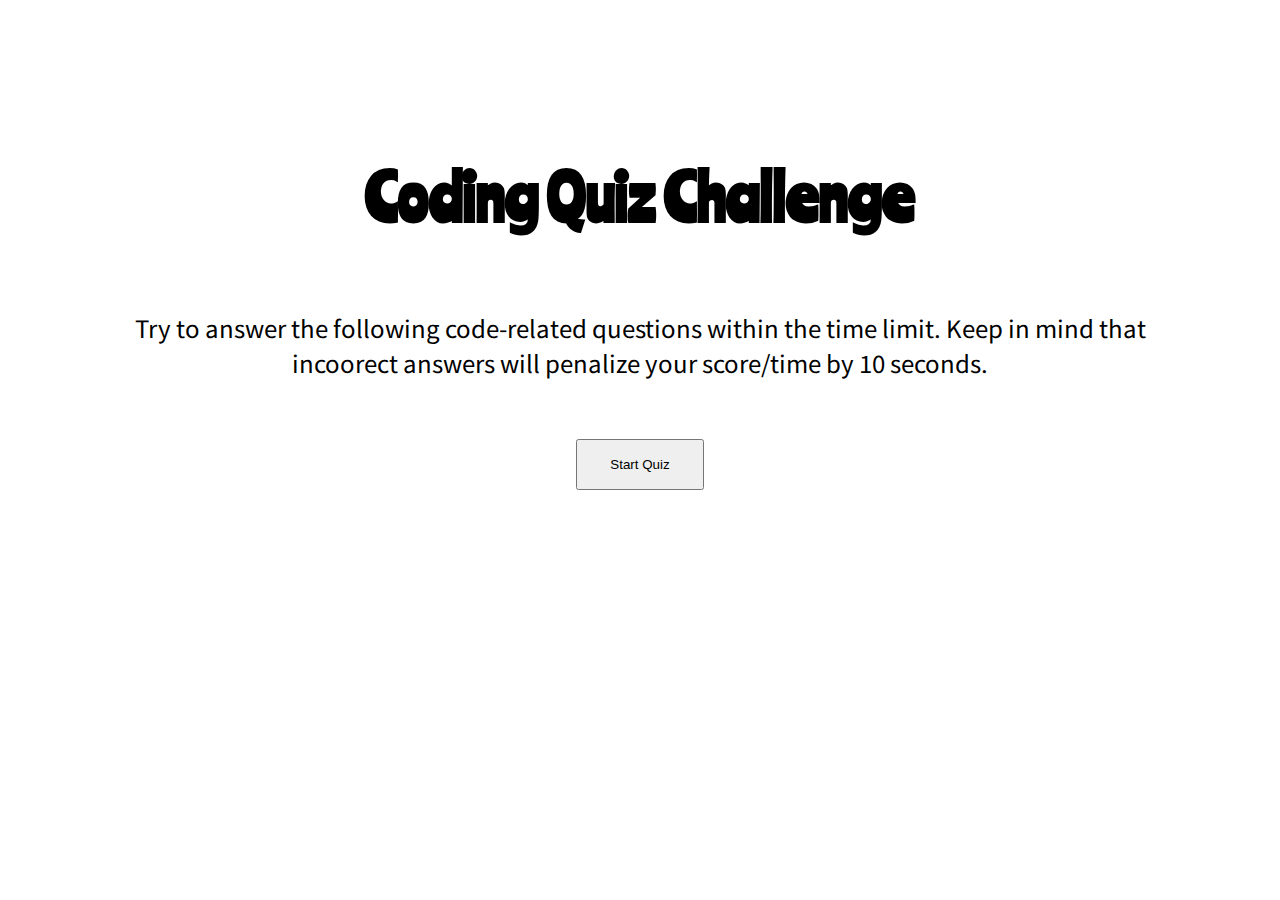
==== index.html @ 41b77495 "Initial commit, Index, CSS, JS pages. New README." ====
<!DOCTYPE html>
<html lang="en">
<head>
    <meta charset="UTF-8">
    <meta name="viewport" content="width=device-width, initial-scale=1.0">
    <title>Code Quiz</title>
    <link href="https://fonts.googleapis.com/css2?family=Noto+Sans+TC:wght@400;900&family=Ranchers&display=swap" rel="stylesheet">
    <link rel="stylesheet" href="https://stackpath.bootstrapcdn.com/bootstrap/4.5.0/css/bootstrap.min.css" integrity="sha384-9aIt2nRpC12Uk9gS9baDl411NQApFmC26EwAOH8WgZl5MYYxFfc+NcPb1dKGj7Sk" crossorigin="anonymous">
    <link rel="stylesheet" href="style.css">
</head>
<body>
<h1 class="header">Coding Quiz Challenge</h1>
<p>Try to answer the following code-related questions within the time limit. Keep in mind that incoorect answers will penalize your score/time by 10 seconds.</p>
<br>
<div>
    <button type="button" class="btn btn-primary btn-lg mx-" id="start-button">Start Quiz</button>
</div>
    <script src="script.js"></script>
</body>
</html>
---- style.css ----
*, 
*::before,
*::after {
    box-sizing: border-box;
}

.header {
    font-family: 'Ranchers', cursive;
    font-size: 4rem;
    padding: 2rem
    
}
html {
    margin: 5rem 5rem;
}
body {
    font-family: 'Noto Sans TC', sans-serif;
    font-size: 1.5rem;
    text-align: center;
    padding-bottom: 2rem;
}
.btn {
    margin: 0 auto;
    display: block;
    padding: 1rem 2rem;
}
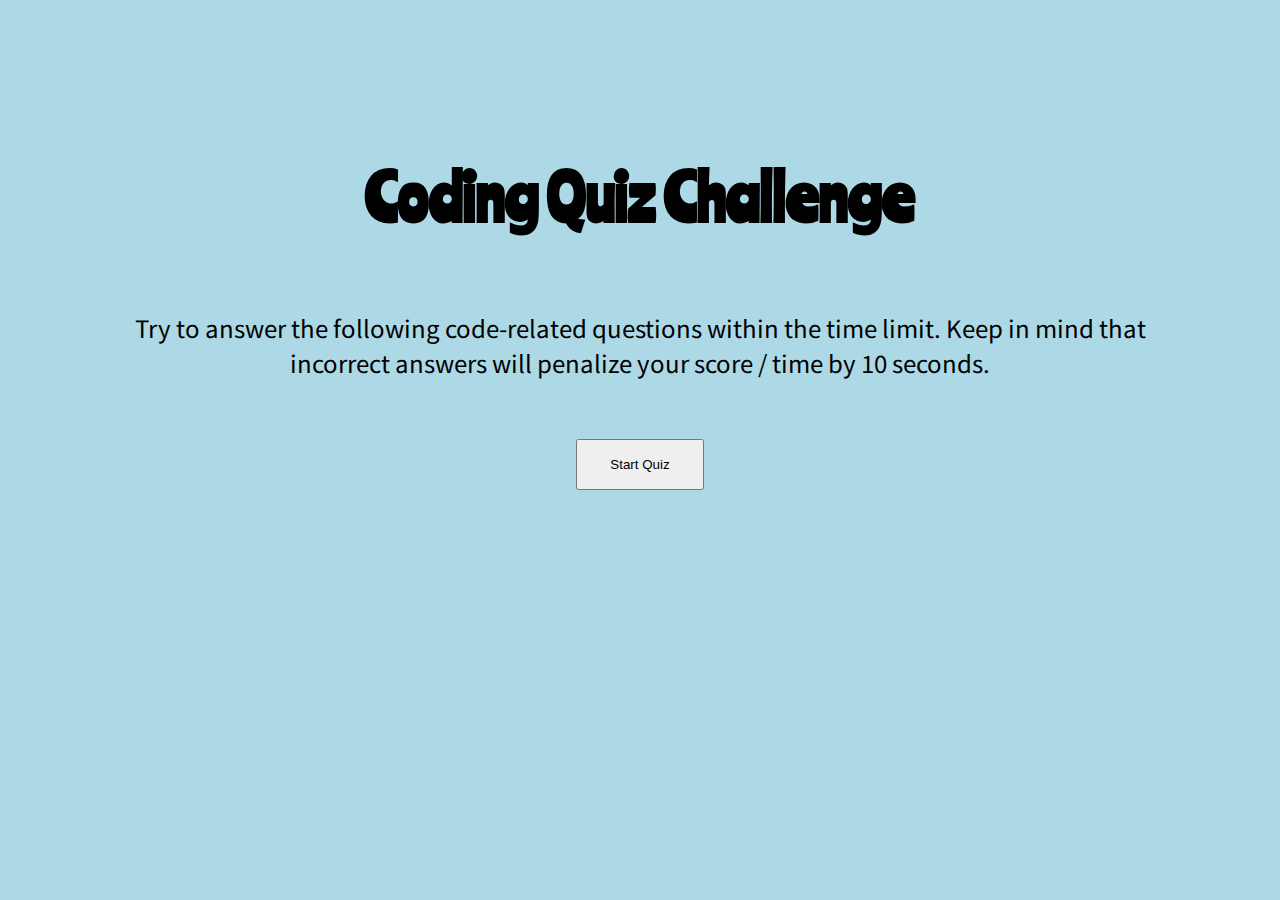
==== commit 9b1ccad8: "Add Media Query to CSS, add JS." ====
--- a/index.html
+++ b/index.html
@@ -10,10 +10,25 @@
 </head>
 <body>
 <h1 class="header">Coding Quiz Challenge</h1>
-<p>Try to answer the following code-related questions within the time limit. Keep in mind that incoorect answers will penalize your score/time by 10 seconds.</p>
+<p>Try to answer the following code-related questions within the time limit. Keep in mind that incorrect answers will penalize your score / time by 10 seconds.</p>
 <br>
-<div>
-    <button type="button" class="btn btn-primary btn-lg mx-" id="start-button">Start Quiz</button>
+<div class="start-button">
+    <button type="button" class="btn btn-primary btn-lg mx-" id="start">Start Quiz</button>
+</div>
+
+<div id="quiz" style ="display: none;">
+    <div id="question">
+        <div id="timer"></div>
+    </div>
+    <div id="choices">
+        <div class="choice" id="A" onlcick="checkAnswer('A')">A</div>"
+        <div class="choice" id="B" onlcick="checkAnswer('B')">B</div>"
+        <div class="choice" id="C" onlcick="checkAnswer('C')">C</div>"
+        <div class="choice" id="D" onlcick="checkAnswer('D')">D</div>"
+    </div>
+</div>
+<div id="score">
+
 </div>
     <script src="script.js"></script>
 </body>
--- a/style.css
+++ b/style.css
@@ -13,14 +13,30 @@
 html {
     margin: 5rem 5rem;
 }
+    
 body {
     font-family: 'Noto Sans TC', sans-serif;
     font-size: 1.5rem;
     text-align: center;
     padding-bottom: 2rem;
+    background-color: #add8e6;
+
 }
 .btn {
     margin: 0 auto;
     display: block;
     padding: 1rem 2rem;
 }
+
+@media screen and (max-width: 768px) {
+    
+    html, body {
+        margin: 1.25rem;
+        font-size: 1rem;
+    }
+
+    .header {
+        font-size: 2.5rem
+    }
+
+}
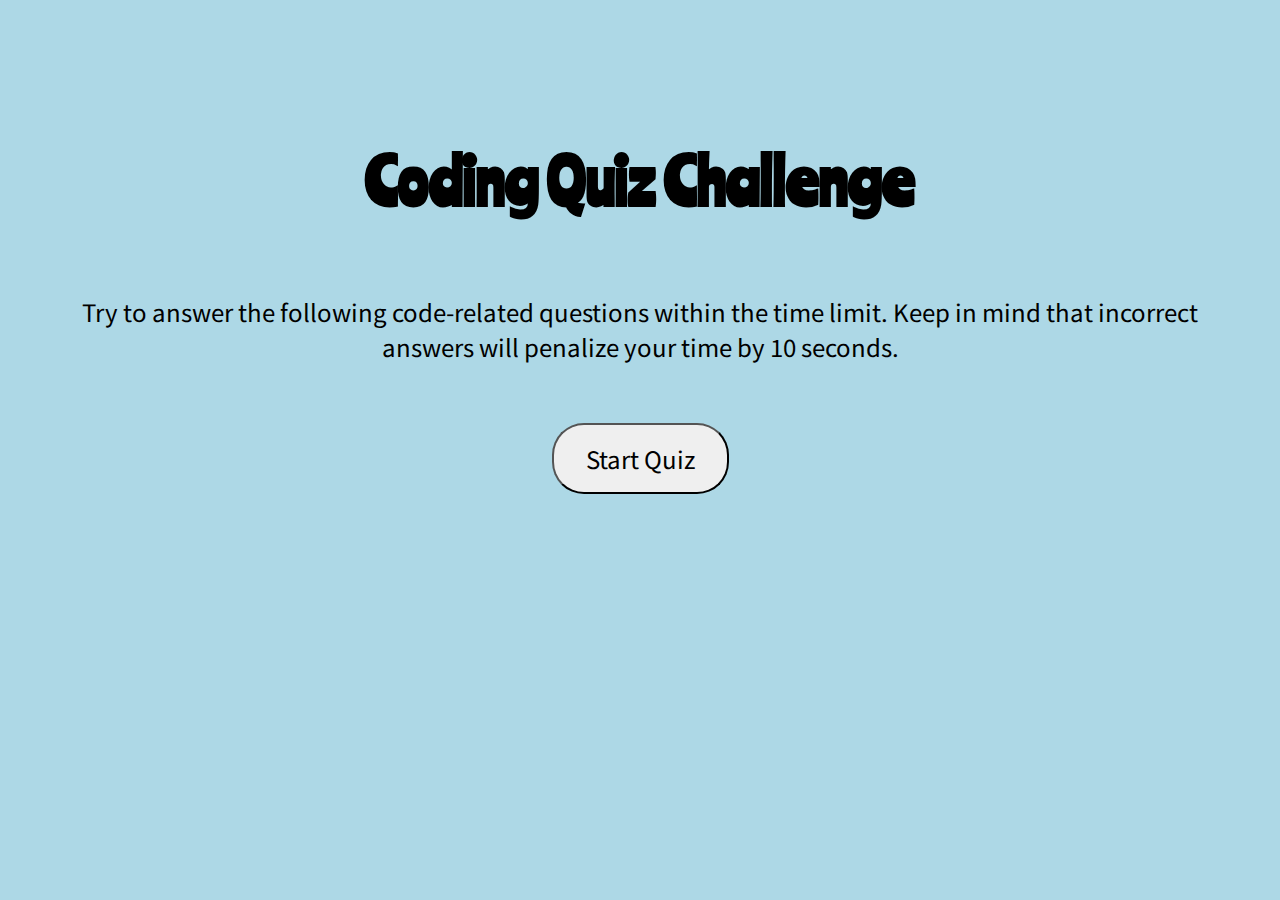
==== commit badf6c29: "Adjustment to JS. Still need timer, final score, localStoage." ====
--- a/index.html
+++ b/index.html
@@ -6,30 +6,63 @@
     <title>Code Quiz</title>
     <link href="https://fonts.googleapis.com/css2?family=Noto+Sans+TC:wght@400;900&family=Ranchers&display=swap" rel="stylesheet">
     <link rel="stylesheet" href="https://stackpath.bootstrapcdn.com/bootstrap/4.5.0/css/bootstrap.min.css" integrity="sha384-9aIt2nRpC12Uk9gS9baDl411NQApFmC26EwAOH8WgZl5MYYxFfc+NcPb1dKGj7Sk" crossorigin="anonymous">
+    <script
+  src="https://code.jquery.com/jquery-3.5.1.min.js"
+  integrity="sha256-9/aliU8dGd2tb6OSsuzixeV4y/faTqgFtohetphbbj0="
+  crossorigin="anonymous"></script>
     <link rel="stylesheet" href="style.css">
 </head>
+
 <body>
-<h1 class="header">Coding Quiz Challenge</h1>
-<p>Try to answer the following code-related questions within the time limit. Keep in mind that incorrect answers will penalize your score / time by 10 seconds.</p>
-<br>
-<div class="start-button">
-    <button type="button" class="btn btn-primary btn-lg mx-" id="start">Start Quiz</button>
-</div>
+    <!-- Start Page-->
+    <div id="startpage" class="startpage-container">
+        <h1 class="header">Coding Quiz Challenge</h1>
+            <p>Try to answer the following code-related questions within the time limit. Keep in mind that incorrect answers will penalize your time by 10 seconds.</p>
+            <br>
+            <div class="start-button">
+                <button type="button" class="btn btn-primary btn-md mx-auto" id="start-button">Start Quiz</button>
+            </div>
+    </div>
 
-<div id="quiz" style ="display: none;">
-    <div id="question">
-        <div id="timer"></div>
+    <!-- Quiz Questions-->
+    <div id="quiz" class="quiz-container hide">
+        <div id="questions">
+            <div id="question">
+                <p>Insert question here.</p>
+            </div>
+
+            <div id="choices">
+                <button class="choice btn btn-secondary btn-light btn-lg btn-block" id="A">A</button>
+                <button class="choice btn btn-secondary btn-light btn-lg btn-block" id="B">B</button>
+                <button class="choice btn btn-secondary btn-light btn-lg btn-block" id="C">C</button>
+                <button class="choice btn btn-secondary btn-light btn-lg btn-block" id="D">D</button>
+            </div>
+        </div>
     </div>
-    <div id="choices">
-        <div class="choice" id="A" onlcick="checkAnswer('A')">A</div>"
-        <div class="choice" id="B" onlcick="checkAnswer('B')">B</div>"
-        <div class="choice" id="C" onlcick="checkAnswer('C')">C</div>"
-        <div class="choice" id="D" onlcick="checkAnswer('D')">D</div>"
+
+    <!-- Time Clock and Score --> 
+    <div id="timescore" class="timescore-container row hide">
+        <div class="col-md-6" id="timer-box">
+            <p class="countdown">TIMER</p>
+            <span id="timer"></span>  
+        </div>
+
+        <div class="col-md-6" id="score-box">
+            <p>SCORE</p>
+            <p id="score"><span id=correct></span></p>
+        </div>
     </div>
-</div>
-<div id="score">
 
-</div>
+     <!-- Final Score --> 
+     <div class="final-container hide" id="final">
+         <div class="final-score row" id="final-score">
+             <div class="div">
+
+             </div>
+         </div>
+
+     </div>
+
     <script src="script.js"></script>
 </body>
 </html>--- a/style.css
+++ b/style.css
@@ -1,17 +1,16 @@
-*, 
-*::before,
-*::after {
+*, *::before, *::after {
     box-sizing: border-box;
+    font-family: 'Noto Sans TC', sans-serif;
 }
 
 .header {
     font-family: 'Ranchers', cursive;
     font-size: 4rem;
-    padding: 2rem
-    
+    padding: 2rem;
 }
+
 html {
-    margin: 5rem 5rem;
+    margin: 4rem 2rem;
 }
     
 body {
@@ -22,14 +21,54 @@
     background-color: #add8e6;
 
 }
-.btn {
+
+#question {
+  font-size: 1.75rem;
+  padding-top: 2rem;
+  padding-bottom: 1rem;
+}
+  
+
+#start-button {
     margin: 0 auto;
     display: block;
     padding: 1rem 2rem;
+    border-radius: 2rem;
+    font-size: 1.5rem;
+}
+
+.btn-lg {
+    margin: 1rem 1rem;
+    padding: 1rem;
+    box-shadow: 0  0.25rem .5rem 0;
+    border-radius: 1.5rem;
+}
+.timescore-container p {
+  font-family: 'Ranchers', cursive;
+}
+
+#timer-box, #score-box {
+    border: 10px;
+    border-color: #000000;
+    padding: 2rem 2rem;
+    background-color: #d3d3d3;
+}
+
+.hide {
+    display: none;
+}
+
+.correct {
+    background-color: rgba(25, 219, 25, 0.76);
+}
+
+.wrong {
+    background-color: rgba(180, 26, 26, 0.925);
+
 }
 
 @media screen and (max-width: 768px) {
-    
+
     html, body {
         margin: 1.25rem;
         font-size: 1rem;
@@ -39,4 +78,7 @@
         font-size: 2.5rem
     }
 
+    #question {
+        font-size: 1.25rem;
+    }
 }
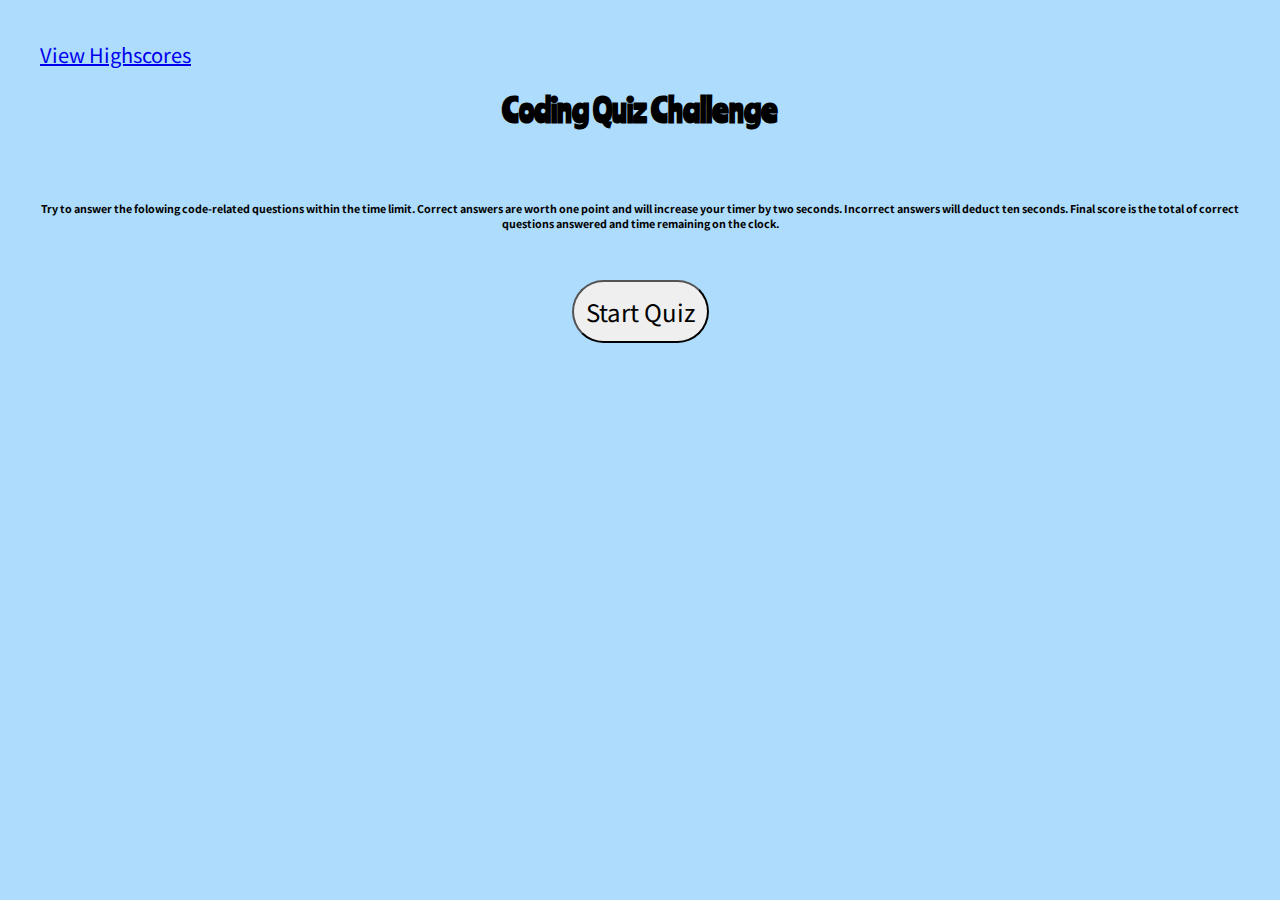
==== commit e77e9683: "Redo of js file, HTML & CSS tweaks. Qs in own JS file." ====
--- a/index.html
+++ b/index.html
@@ -1,68 +1,58 @@
 <!DOCTYPE html>
 <html lang="en">
-<head>
-    <meta charset="UTF-8">
-    <meta name="viewport" content="width=device-width, initial-scale=1.0">
-    <title>Code Quiz</title>
-    <link href="https://fonts.googleapis.com/css2?family=Noto+Sans+TC:wght@400;900&family=Ranchers&display=swap" rel="stylesheet">
-    <link rel="stylesheet" href="https://stackpath.bootstrapcdn.com/bootstrap/4.5.0/css/bootstrap.min.css" integrity="sha384-9aIt2nRpC12Uk9gS9baDl411NQApFmC26EwAOH8WgZl5MYYxFfc+NcPb1dKGj7Sk" crossorigin="anonymous">
-    <script
-  src="https://code.jquery.com/jquery-3.5.1.min.js"
-  integrity="sha256-9/aliU8dGd2tb6OSsuzixeV4y/faTqgFtohetphbbj0="
-  crossorigin="anonymous"></script>
-    <link rel="stylesheet" href="style.css">
-</head>
 
-<body>
-    <!-- Start Page-->
-    <div id="startpage" class="startpage-container">
-        <h1 class="header">Coding Quiz Challenge</h1>
-            <p>Try to answer the following code-related questions within the time limit. Keep in mind that incorrect answers will penalize your time by 10 seconds.</p>
-            <br>
-            <div class="start-button">
-                <button type="button" class="btn btn-primary btn-md mx-auto" id="start-button">Start Quiz</button>
+    <head>
+        <meta charset="UTF-8">
+        <meta name="viewport" content="width=device-width, initial-scale=1.0">
+        <link rel="stylesheet" href="https://stackpath.bootstrapcdn.com/bootstrap/4.5.0/css/bootstrap.min.css" integrity="sha384-9aIt2nRpC12Uk9gS9baDl411NQApFmC26EwAOH8WgZl5MYYxFfc+NcPb1dKGj7Sk" crossorigin="anonymous">
+        <link href="https://fonts.googleapis.com/css2?family=Noto+Sans+TC:wght@400;900&family=Ranchers&display=swap" rel="stylesheet">
+        <link rel="stylesheet" type="text/css" href="style.css">
+        <title>Code Quiz</title>
+    </head>
+
+    <body>
+        <!-- High Scores link & Timer -- Timer hidden at page load -->
+        <div class="container">
+            <div class="row">
+                <div class="col-md-9" id="highscore">
+                    <a id="highscore" href="#">View Highscores</a></div>
+                <div class="col-md-3" id="timer"><span id="time"></span></div>
             </div>
-    </div>
-
-    <!-- Quiz Questions-->
-    <div id="quiz" class="quiz-container hide">
-        <div id="questions">
-            <div id="question">
-                <p>Insert question here.</p>
-            </div>
-
-            <div id="choices">
-                <button class="choice btn btn-secondary btn-light btn-lg btn-block" id="A">A</button>
-                <button class="choice btn btn-secondary btn-light btn-lg btn-block" id="B">B</button>
-                <button class="choice btn btn-secondary btn-light btn-lg btn-block" id="C">C</button>
-                <button class="choice btn btn-secondary btn-light btn-lg btn-block" id="D">D</button>
             </div>
         </div>
-    </div>
+        <!-- Questions & Answer Choices -- hidden at page load -->
+        <div class="container question-container">
+            <div class="row">
+                <div class="col-md-12 col-lg-10">
+                    <h3 id="question"></h3>
+                    <div id="answers">
+                        <button type="button" class="btn btn-secondary btn-light btn-block" id="answerA"></button>
+                        <button type="button" class="btn btn-secondary btn-light btn-block" id="answerB"></button>
+                        <button type="button" class="btn btn-secondary btn-light btn-block" id="answerC"></button>
+                        <button type="button" class="btn btn-secondary btn-light btn-block" id="answerD"></button>
+                    </div>
+                    
+                   <!-- Starting Page --> 
+                    <div id="message">
+                        <h1 id="title">Coding Quiz Challenge</h1>
+                        <br>
+                        <h6>Try to answer the folowing code-related questions within the time limit. Correct answers are worth one point and will increase your timer by two seconds. Incorrect answers will deduct ten seconds. Final score is the total of correct questions answered and time remaining on the clock.</h6>
+                    </div>
+                    <br>
+                    <div class="col-xs-12 col-sm-12 col-md-12">
+                        <button type="button" class="btn btn-primary btn-lg" id="startBtn">Start Quiz</button>
+                    </div>
+                </div>
+            </div>
+        </div>
+        
+        
+            <script src="https://code.jquery.com/jquery-3.5.1.slim.min.js" integrity="sha384-DfXdz2htPH0lsSSs5nCTpuj/zy4C+OGpamoFVy38MVBnE+IbbVYUew+OrCXaRkfj" crossorigin="anonymous"></script>
+            <script src="https://cdn.jsdelivr.net/npm/popper.js@1.16.0/dist/umd/popper.min.js" integrity="sha384-Q6E9RHvbIyZFJoft+2mJbHaEWldlvI9IOYy5n3zV9zzTtmI3UksdQRVvoxMfooAo" crossorigin="anonymous"></script>
+            <script src="https://stackpath.bootstrapcdn.com/bootstrap/4.5.0/js/bootstrap.min.js" integrity="sha384-OgVRvuATP1z7JjHLkuOU7Xw704+h835Lr+6QL9UvYjZE3Ipu6Tp75j7Bh/kR0JKI" crossorigin="anonymous"></script>
+            <script src="questions.js"></script>
+            <script src="script.js"></script>
+        </div>
+    </body>
 
-    <!-- Time Clock and Score --> 
-    <div id="timescore" class="timescore-container row hide">
-        <div class="col-md-6" id="timer-box">
-            <p class="countdown">TIMER</p>
-            <span id="timer"></span>  
-        </div>
-
-        <div class="col-md-6" id="score-box">
-            <p>SCORE</p>
-            <p id="score"><span id=correct></span></p>
-        </div>
-    </div>
-
-     <!-- Final Score --> 
-     <div class="final-container hide" id="final">
-         <div class="final-score row" id="final-score">
-             <div class="div">
-
-             </div>
-         </div>
-
-     </div>
-
-    <script src="script.js"></script>
-</body>
 </html>--- a/style.css
+++ b/style.css
@@ -2,83 +2,45 @@
     box-sizing: border-box;
     font-family: 'Noto Sans TC', sans-serif;
 }
-
-.header {
-    font-family: 'Ranchers', cursive;
-    font-size: 4rem;
-    padding: 2rem;
+html, body {
+    background-color: rgb(173, 220, 252);
+    margin: 1.25rem;
 }
 
-html {
-    margin: 4rem 2rem;
+.question-container {
+    text-align: center;
 }
-    
-body {
-    font-family: 'Noto Sans TC', sans-serif;
-    font-size: 1.5rem;
-    text-align: center;
-    padding-bottom: 2rem;
-    background-color: #add8e6;
+
+.btn {
+    border-radius: 2rem;
+    padding: .75rem;
+    font-size: 1.5rem;;
 
 }
 
-#question {
-  font-size: 1.75rem;
-  padding-top: 2rem;
-  padding-bottom: 1rem;
+.correct {
+    color: green;
+    font-size: 2rem;
 }
-  
 
-#start-button {
-    margin: 0 auto;
-    display: block;
-    padding: 1rem 2rem;
-    border-radius: 2rem;
+.wrong { 
+    color: red;
+    font-size: 2rem;
+}
+
+#highscore {
+    font-size: 1.25rem;
+}
+#time {
     font-size: 1.5rem;
 }
 
-.btn-lg {
-    margin: 1rem 1rem;
-    padding: 1rem;
-    box-shadow: 0  0.25rem .5rem 0;
-    border-radius: 1.5rem;
-}
-.timescore-container p {
+#title  {
   font-family: 'Ranchers', cursive;
 }
 
-#timer-box, #score-box {
-    border: 10px;
-    border-color: #000000;
-    padding: 2rem 2rem;
-    background-color: #d3d3d3;
-}
-
-.hide {
-    display: none;
-}
-
-.correct {
-    background-color: rgba(25, 219, 25, 0.76);
-}
-
-.wrong {
-    background-color: rgba(180, 26, 26, 0.925);
-
-}
-
 @media screen and (max-width: 768px) {
-
-    html, body {
-        margin: 1.25rem;
-        font-size: 1rem;
+    .btn-secondary {
+        font-size: .75rem;
     }
-
-    .header {
-        font-size: 2.5rem
-    }
-
-    #question {
-        font-size: 1.25rem;
-    }
-}
+}